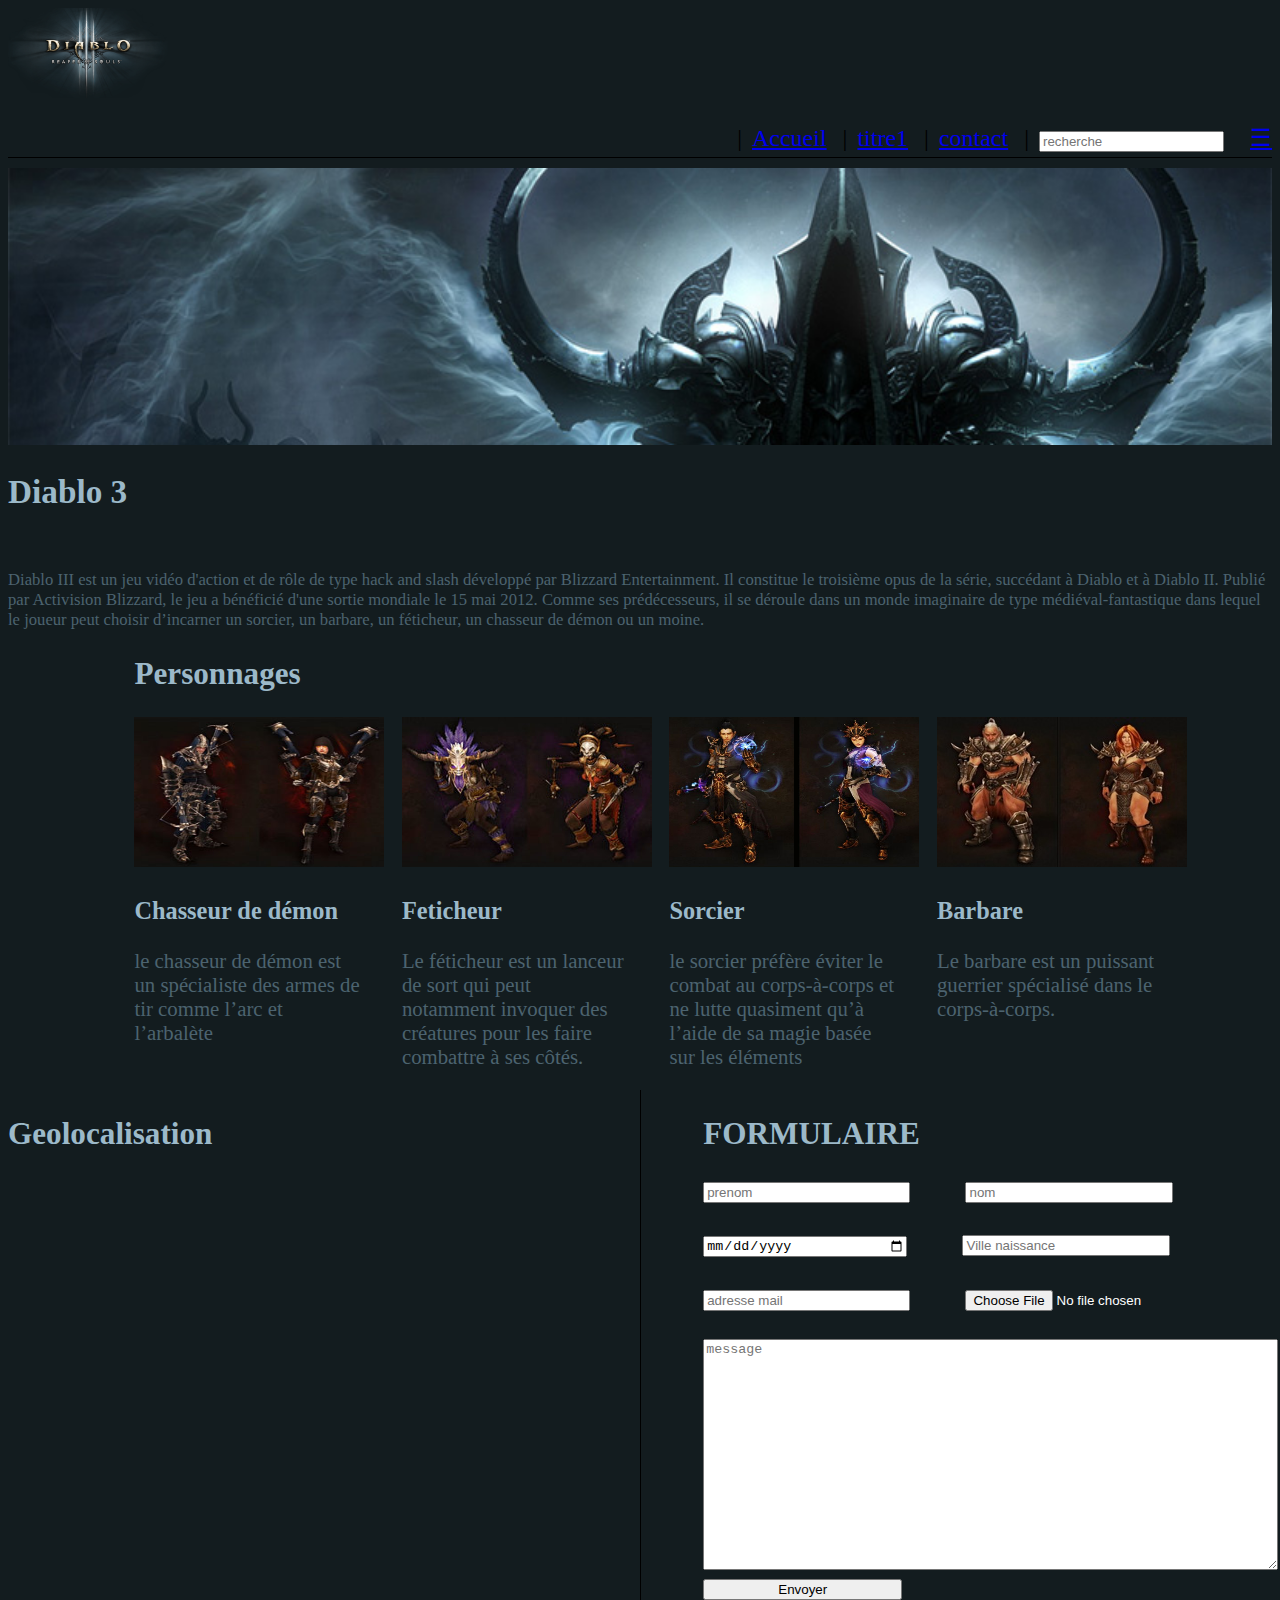
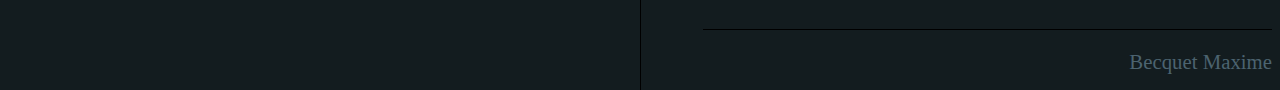
==== exercice5/index.html @ f67d7c88 "Add files via upload" ====
<!doctype html>
<html>
  <head>
        <meta charset="utf-8">
	<meta name="viewport"content="width=device-width, initial-scale=1, maximum-scale=1" />
	<link rel="icon" type="png" href="logo.png"/>
        <title>Bienvenu </title>
       <link rel="stylesheet" media="screen" href="style.css"/>
	<script type="text/javascript" src="../exercice5/menu.js"></script>

  </head>
<body>

  <div id='header'> <!-- entete -->
	<img style="height:90px;" src="logo.png">
	
		<ul id="nav" class="myTopnav">
			<li><a></a></li>
			<li><a href="#">Accueil</a></li>
			<li><a href="#">titre1</a></li>
			<li><a href="#">contact</a></li>
			<li><input type="search" placeholder="recherche" name="recherche"/></li>
			<li class="icon"><a href="javascript:void(0);" onclick="myFunction()">&#9776;</a></li>
		</ul>
		
  </div>

    <div id='content'>
	<img style="width:100%;" src="bann.jpg"> 
	<h1> Diablo 3 </h1>
	<br/>
      <p>Diablo III est un jeu vidéo d'action et de rôle de type hack and slash développé par Blizzard Entertainment. Il constitue le troisième opus de la série, succédant à Diablo et à Diablo II. Publié par Activision Blizzard, le jeu a bénéficié d'une sortie mondiale le 15 mai 2012. Comme ses prédécesseurs, il se déroule dans un monde imaginaire de type médiéval-fantastique dans lequel le joueur peut choisir d’incarner un sorcier, un barbare, un féticheur, un chasseur de démon ou un moine.  </p>

</div>
	<div id='images'>
	<h2> Personnages </h2>
	<div id='image1'>
	<img style="width:250px;height:150px;" src="dh.jpg"> 
	<h3> Chasseur de démon </h3>
	<p> le chasseur de démon est un spécialiste des armes de tir comme l’arc et l’arbalète </p>
</div>


<div id='image2'>
<img style="width:250px;height:150px;" src="wd.jpg"> 
	<h3> Feticheur </h3><p>  Le féticheur est un lanceur de sort qui peut notamment invoquer des créatures pour les faire combattre à ses côtés.  </p>
</div>


<div id='image3'>
<img style="width:250px;height:150px;" src="soso.jpg"> 
<h3> Sorcier </h3><p> le sorcier préfère éviter le combat au corps-à-corps et ne lutte quasiment qu’à l’aide de sa magie basée sur les éléments </p>
	</div>


<div id='image4'>
<img style="width:250px;height:150px;" src="barb.jpg"> 
<h3> Barbare </h3><p> Le barbare est un puissant guerrier spécialisé dans le corps-à-corps. </p>	
</div>
	

</div>





<div id="geoloc">

<h2> Geolocalisation </h2>
<iframe src="https://www.google.com/maps/embed?pb=!1m18!1m12!1m3!1d252.22227819588215!2d1.2085986479201172!3d44.339354281489456!2m3!1f0!2f0!3f0!3m2!1i1024!2i768!4f13.1!3m3!1m2!1s0x12ab80990bc906fd%3A0x14041eaa5e900cff!2s46800+Montcuq!5e0!3m2!1sfr!2sfr!4v1486125250902" width="600" height="450" frameborder="0" style="border:0" allowfullscreen></iframe>
</div>




<div id="form">

	<h2> FORMULAIRE </h2>

	<form action="#" id="champs">
		<input type="text" name="prenom" placeholder="prenom"/>
		<input type="text" name="nom" placeholder="nom"/> <br/>
		<input type="date" name="ddn"/>
		<input type="text" name="villedn" placeholder="Ville naissance"/> <br/>
		<input type="email" name="mail" placeholder="adresse mail"/>
		<input type="file" name="photo" placeholder="Photo"/> <br/>
		<textarea name="message" placeholder="message" rows="15"></textarea>
		<input type="submit" value="Envoyer">
	</form




 </div>

      
	


<div id="footer">
<p> Becquet Maxime </p>
</div>



</body>
</html>
---- exercice5/style.css ----
html{font-size : 100%;}

body{
font-size : 1.3rem;
background-color:#131c1f;
color: white;
}

#header {
font-size : 1.5rem;
border-bottom : 1px solid black; 
margin-bottom:10px;
height:auto;
	}

h1,h2,h3,label{color:#9cb9c9}
p{color:#4c636f;}






ul.myTopnav{
	list-style-type: none;
	margin: 0;
	padding: 0;
	overflow: hidden;
}
ul.myTopnav li.icon{
	display: none;
}




#header ul{
display:block;
padding:20px 0px 5px 0px;
position : relative ;
margin: auto;

text-decoration: none;
text-align: right;
}
#header li{display:inline;}

#header li::before { content: "|";color:black;padding : 0px 10px 0px 10px;}

#header li:first-child::before {content: "";padding : 0px;}
#header li:last-child::before {content: "";}

#content{font-size: 0.8em}

#images{height:300px;margin-left:10%;}
#image1{
float:left;
width:20%;
position : relative;margin-right:40px;
}

#image2{
float:left;
width:20%;
position : relative;margin-right:40px;
}

#image3{
float:left;
width:20%;
position : relative;margin-right:40px;
}

#image4{
float:left;
width:20%;
position : relative;
}






#geoloc{width:50%;height:600px;float:left;border-right:1px solid black;}

#form{width:45%;float:right;height:600px;
}

#form input{margin-right:50px;width:35%;margin-bottom:5%;}
#form textarea{width:100%;}


#footer{border-top: 1px solid black;height:50px;float:left;width:100%;}
#footer p{float:right;}




@media only screen and (max-width: 420px) { /* version mobile */  

	
#header{width:100%;height:auto;}
#header img{width:70%;height:auto;margin-left:45px;}
#images{height:auto;}
#image1{height:auto;width:100%;}
#image2{height:auto;width:100%;}
#image3{height:auto;width:100%;}
#image4{height:auto;width:100%;}
#geoloc{height:auto;width:100%;}
#geoloc iframe{width:100%;}
#form{height:auto;width:100%;}
#form input{height:auto;width:100%;}
#footer{height:auto;width:100%;}

ul.myTopnav li:not(:first-child) {display:none;}
	
	ul.myTopnav li.icon{
		float: right;
		display: inline-block;
	}
	
	ul.myTopnav.responsive{position:relative;}
	
	ul.myTopnav.responsive li.icon{
		position: absolute;
		right: 0;
		top: 0;
	}
	
	ul.myTopnav.responsive li{
		float:none;
		display:inline;
	}
	
	ul.myTopnav.responsive li a{
		display:block;
		text-align:left;
	}
   
    #header{
	text-align: center;
	}
	
	#header img{
	width:25%;
	height:25%;
	}

    #nav > li {
    border-bottom: 5px solid transparent;
    float: none;
    margin-bottom: -5px;
    }
    
    #nav ul.subs {
        position: relative;
        top: 0;
    }

    #nav li:hover ul.subs {
        display: none;
    }

    #nav li #s1:target + ul.subs,
    #nav li #s2:target + ul.subs {
        display: block;
    }

    #nav ul.subs > li {
        display: block;
        width: auto;
        float: none;

#header li::before { content: "";}

#header li:first-child::before {content: "";}
#header li:last-child::before {content: "";}


}
@media screen and (max-width: 800px) {   /* version tablette */

#header{width:100%;height:auto;}
#header img{width:70%;height:auto;margin-left:45px;}

}
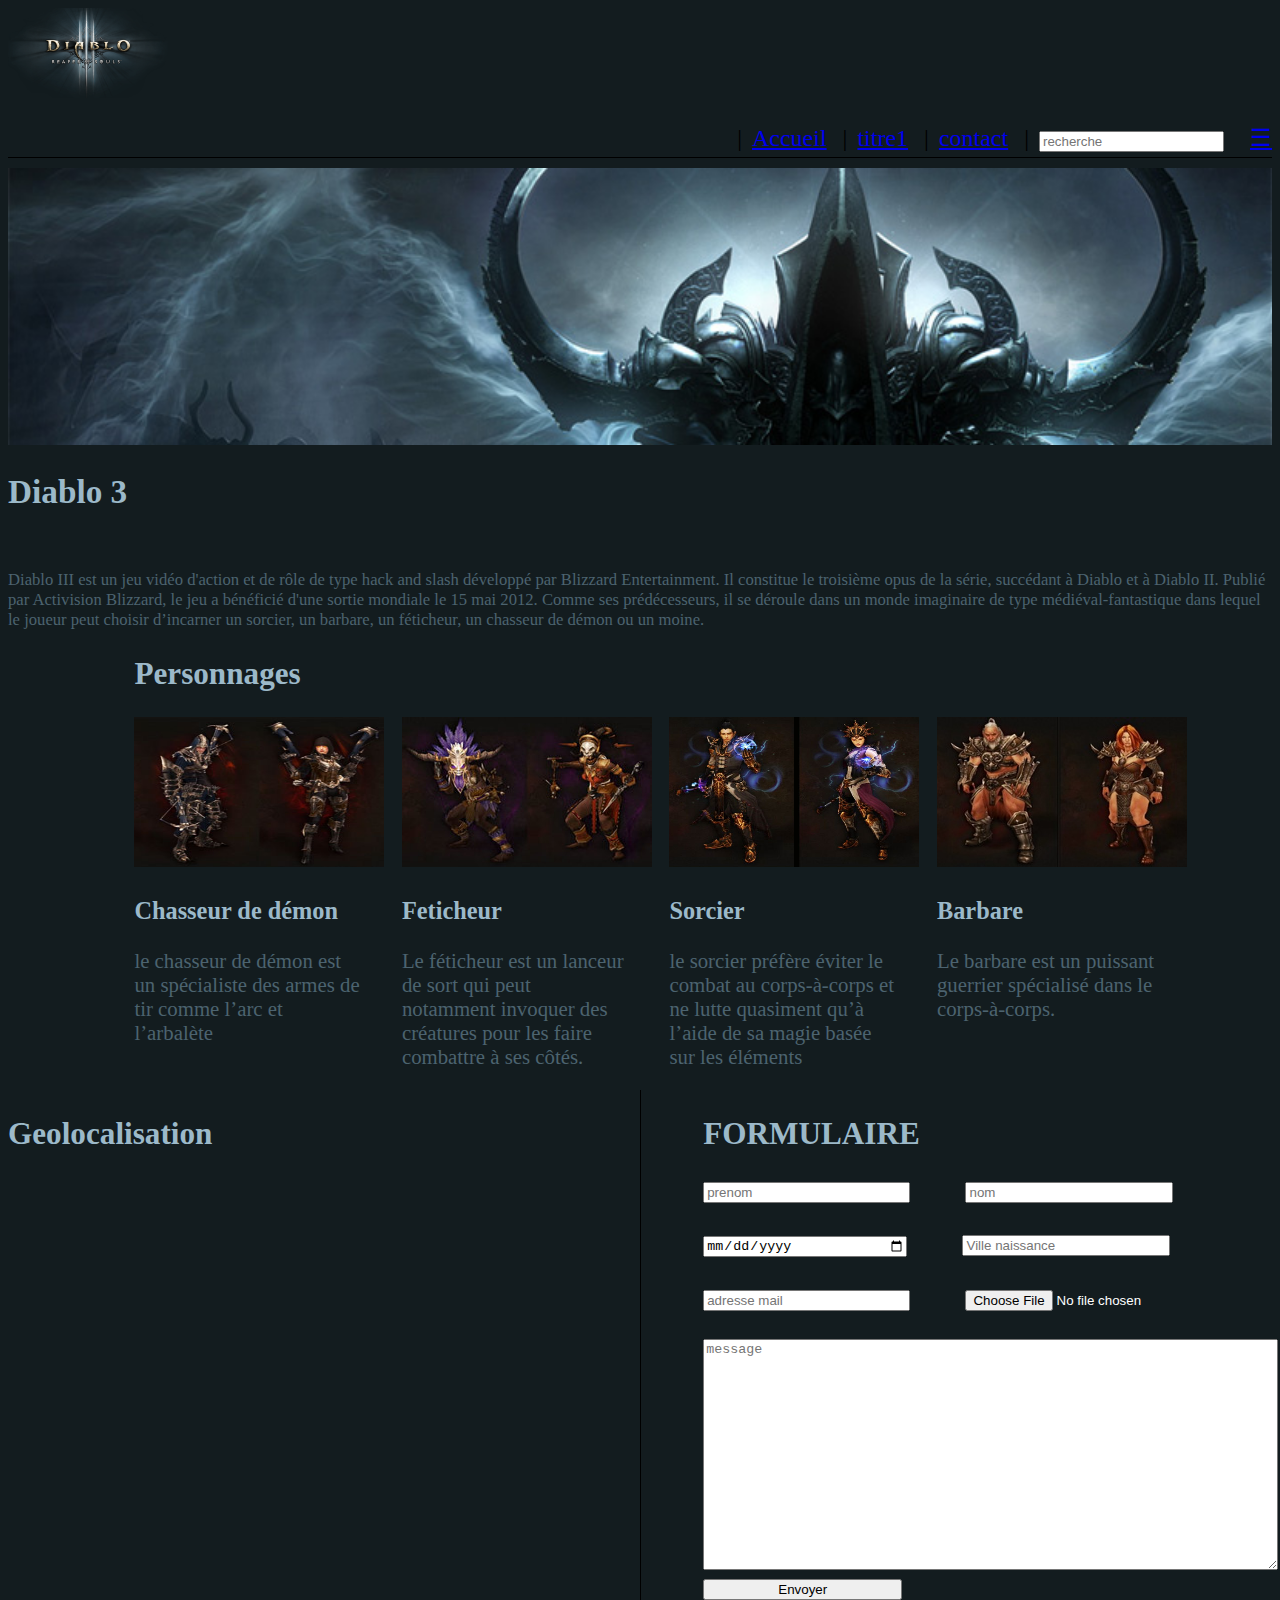
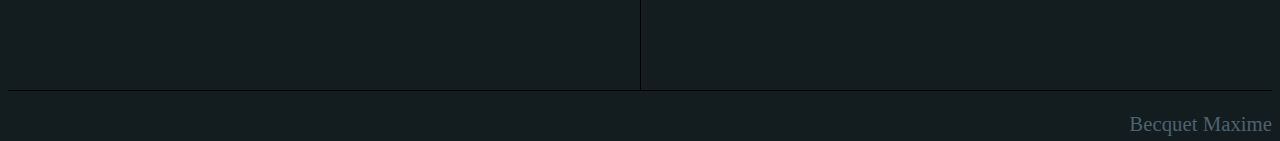
==== commit adde179f: "Add files via upload" ====
--- a/exercice5/index.html
+++ b/exercice5/index.html
@@ -87,20 +87,20 @@
 		<input type="file" name="photo" placeholder="Photo"/> <br/>
 		<textarea name="message" placeholder="message" rows="15"></textarea>
 		<input type="submit" value="Envoyer">
-	</form
+    </form>
 
 
 
 
  </div>
 
-      
+<div id="footer">
+          <p> Becquet Maxime </p>
+</div>
 	
 
 
-<div id="footer">
-<p> Becquet Maxime </p>
-</div>
+
 
 
 
--- a/exercice5/style.css
+++ b/exercice5/style.css
@@ -101,19 +101,22 @@
 
 	
 #header{width:100%;height:auto;}
-#header img{width:70%;height:auto;margin-left:45px;}
+#header img{width:90%;height:auto;margin-left:45px;}
 #images{height:auto;}
-#image1{height:auto;width:100%;}
-#image2{height:auto;width:100%;}
-#image3{height:auto;width:100%;}
-#image4{height:auto;width:100%;}
-#geoloc{height:auto;width:100%;}
+#image1{height:auto;width:100%;margin-right:0px;}
+#image2{height:auto;width:100%;margin-right:0px;}
+#image3{height:auto;width:100%;margin-right:0px;}
+#image4{height:auto;width:100%;margin-right:0px;}
+#geoloc{height:auto;width:100%;margin-right:0px;border-right:0px solid black;}
 #geoloc iframe{width:100%;}
 #form{height:auto;width:100%;}
 #form input{height:auto;width:100%;}
 #footer{height:auto;width:100%;}
-
-ul.myTopnav li:not(:first-child) {display:none;}
+#form input{margin-right:0px;}    
+    
+
+ ul.myTopnav li:not(:first-child) {display:none;}
+    
 	
 	ul.myTopnav li.icon{
 		float: right;
@@ -125,7 +128,7 @@
 	ul.myTopnav.responsive li.icon{
 		position: absolute;
 		right: 0;
-		top: 0;
+		top: 0;display:inline;
 	}
 	
 	ul.myTopnav.responsive li{
@@ -160,18 +163,22 @@
 
     #nav li:hover ul.subs {
         display: none;
+        visibility: hidden;
     }
 
     #nav li #s1:target + ul.subs,
     #nav li #s2:target + ul.subs {
         display: block;
     }
+    #header ul.myTopnav{visibility: hidden;}
+    #header ul.myTopnav li.icon{visibility: visible;}
+    #header ul.myTopnav.responsive{visibility: visible;}
 
     #nav ul.subs > li {
         display: block;
         width: auto;
         float: none;
-
+    }
 #header li::before { content: "";}
 
 #header li:first-child::before {content: "";}
@@ -179,9 +186,96 @@
 
 
 }
-@media screen and (max-width: 800px) {   /* version tablette */
-
-#header{width:100%;height:auto;}
-#header img{width:70%;height:auto;margin-left:45px;}
-
-}
+    
+
+
+@media only screen and (min-width:420px) and (max-width: 800px) {   /* version tablette */
+
+#header{width:100%;height:auto;text-align:center;}
+#header img{width:90%;height:auto;}
+#images{height:auto;}
+#image1{height:auto;width:50%;margin-right:0px;}
+#image2{height:auto;width:50%;margin-right:0px;}
+#image3{height:auto;width:50%;margin-right:0px;}
+#image4{height:auto;width:50%;margin-right:0px;}
+#geoloc{height:auto;width:50%;margin-right:0px;border-right:0px solid black;}
+#geoloc iframe{width:100%;}
+#form{width:45%;border-left:1px solid black;padding-left:10px;}
+#form input{height:auto;width:100%;}
+#footer{height:auto;width:100%;border-top: 1px solid black;height:50px;float:left;}
+#form input{margin-right:0px;} 
+
+    
+    
+    
+    ul.myTopnav li:not(:first-child) {display:none;}
+    
+	
+	ul.myTopnav li.icon{
+		float: right;
+		display: inline-block;
+	}
+	
+	ul.myTopnav.responsive{position:relative;}
+	
+	ul.myTopnav.responsive li.icon{
+		position: absolute;
+		right: 0;
+		top: 0;display:inline;
+	}
+	
+	ul.myTopnav.responsive li{
+		float:none;
+		display:inline;
+	}
+	
+	ul.myTopnav.responsive li a{
+		display:block;
+		text-align:left;
+	}
+   
+    #header{
+	text-align: center;
+	}
+	
+	#header img{
+	width:25%;
+	height:25%;
+	}
+
+    #nav > li {
+    border-bottom: 5px solid transparent;
+    float: none;
+    margin-bottom: -5px;
+    }
+    
+    #nav ul.subs {
+        position: relative;
+        top: 0;
+    }
+
+    #nav li:hover ul.subs {
+        display: none;
+        visibility: hidden;
+    }
+
+    #nav li #s1:target + ul.subs,
+    #nav li #s2:target + ul.subs {
+        display: block;
+    }
+    #header ul.myTopnav{visibility: hidden;}
+    #header ul.myTopnav li.icon{visibility: visible;}
+    #header ul.myTopnav.responsive{visibility: visible;}
+
+    #nav ul.subs > li {
+        display: block;
+        width: auto;
+        float: none;
+    }
+#header li::before { content: "";}
+
+#header li:first-child::before {content: "";}
+#header li:last-child::before {content: "";}
+
+    
+}
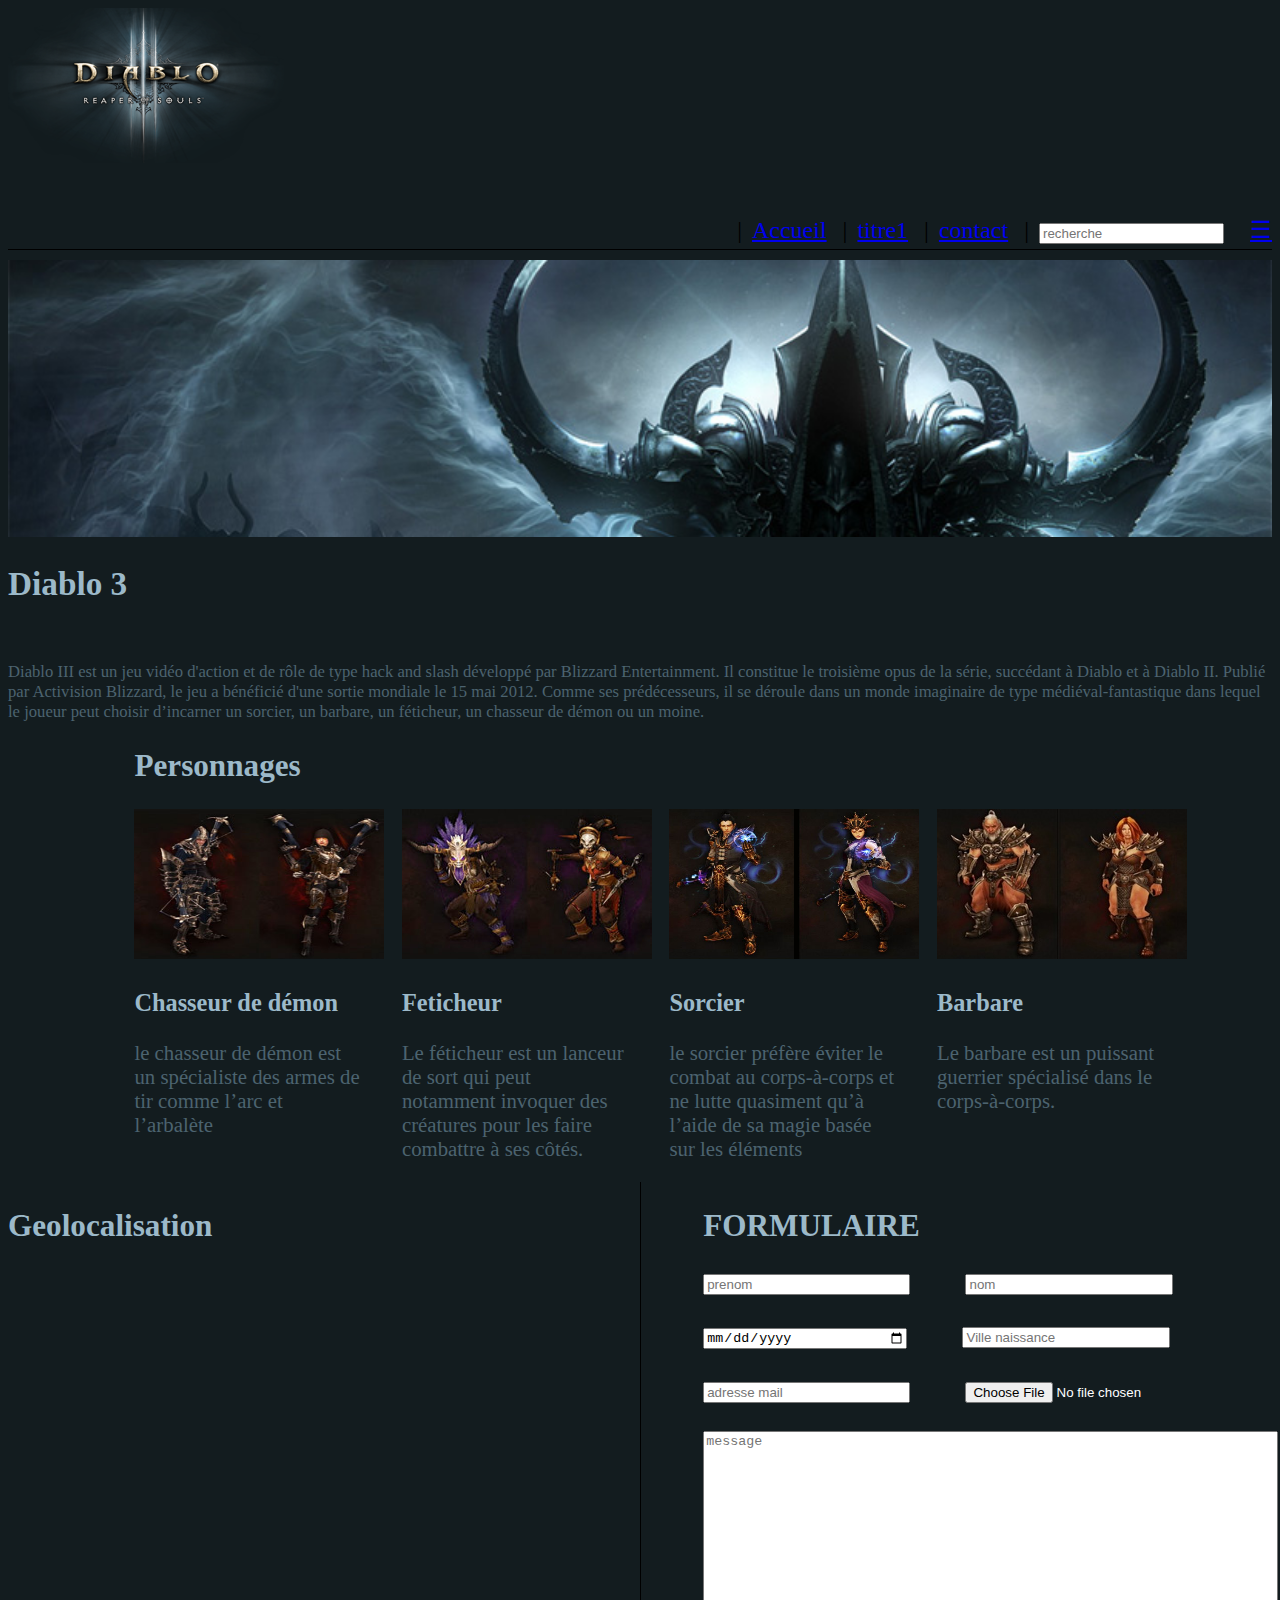
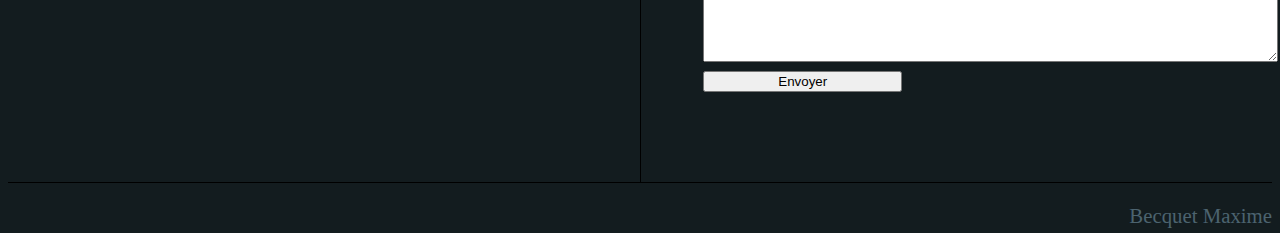
==== commit d2b136cc: "Add files via upload" ====
--- a/exercice5/index.html
+++ b/exercice5/index.html
@@ -12,7 +12,12 @@
 <body>
 
   <div id='header'> <!-- entete -->
-	<img style="height:90px;" src="logo.png">
+	  
+      <img src="logo.png">
+       <div id="boutonappel">
+           <a href="tel:0785541215" class="bouton"><img src="tel.png"> </a>
+      </div>
+
 	
 		<ul id="nav" class="myTopnav">
 			<li><a></a></li>
@@ -35,26 +40,26 @@
 	<div id='images'>
 	<h2> Personnages </h2>
 	<div id='image1'>
-	<img style="width:250px;height:150px;" src="dh.jpg"> 
+	<img src="dh.jpg"> 
 	<h3> Chasseur de démon </h3>
 	<p> le chasseur de démon est un spécialiste des armes de tir comme l’arc et l’arbalète </p>
 </div>
 
 
 <div id='image2'>
-<img style="width:250px;height:150px;" src="wd.jpg"> 
+<img src="wd.jpg"> 
 	<h3> Feticheur </h3><p>  Le féticheur est un lanceur de sort qui peut notamment invoquer des créatures pour les faire combattre à ses côtés.  </p>
 </div>
 
 
 <div id='image3'>
-<img style="width:250px;height:150px;" src="soso.jpg"> 
+<img src="soso.jpg"> 
 <h3> Sorcier </h3><p> le sorcier préfère éviter le combat au corps-à-corps et ne lutte quasiment qu’à l’aide de sa magie basée sur les éléments </p>
 	</div>
 
 
 <div id='image4'>
-<img style="width:250px;height:150px;" src="barb.jpg"> 
+<img src="barb.jpg"> 
 <h3> Barbare </h3><p> Le barbare est un puissant guerrier spécialisé dans le corps-à-corps. </p>	
 </div>
 	
--- a/exercice5/style.css
+++ b/exercice5/style.css
@@ -77,9 +77,10 @@
 position : relative;
 }
 
-
-
-
+#image1 img{height:150px;width:250px;}
+    #image2 img{height:150px;width:250px;}
+    #image3 img{height:150px;width:250px;}
+    #image4 img{height:150px;width:250px;}
 
 
 #geoloc{width:50%;height:600px;float:left;border-right:1px solid black;}
@@ -97,16 +98,30 @@
 
 
 
+#boutonappel .bouton img{visibility: hidden; height:0px;width:0px;}
+
+
+
+
+
+
 @media only screen and (max-width: 420px) { /* version mobile */  
 
 	
 #header{width:100%;height:auto;}
-#header img{width:90%;height:auto;margin-left:45px;}
+#header img{width:70%;height:100px;margin-left:45px;}
+    #boutonappel .bouton img{visibility:visible; height:50px;width:50px;float:right;}
+    
+    
 #images{height:auto;}
 #image1{height:auto;width:100%;margin-right:0px;}
 #image2{height:auto;width:100%;margin-right:0px;}
 #image3{height:auto;width:100%;margin-right:0px;}
 #image4{height:auto;width:100%;margin-right:0px;}
+     #image1 img{height:70%;width:70%;}
+    #image2 img{height:70%;width:70%;}
+    #image3 img{height:70%;width:70%;}
+    #image4 img{height:70%;width:70%;}
 #geoloc{height:auto;width:100%;margin-right:0px;border-right:0px solid black;}
 #geoloc iframe{width:100%;}
 #form{height:auto;width:100%;}
@@ -114,7 +129,7 @@
 #footer{height:auto;width:100%;}
 #form input{margin-right:0px;}    
     
-
+    
  ul.myTopnav li:not(:first-child) {display:none;}
     
 	
@@ -145,10 +160,7 @@
 	text-align: center;
 	}
 	
-	#header img{
-	width:25%;
-	height:25%;
-	}
+	
 
     #nav > li {
     border-bottom: 5px solid transparent;
@@ -195,6 +207,10 @@
 #header img{width:90%;height:auto;}
 #images{height:auto;}
 #image1{height:auto;width:50%;margin-right:0px;}
+    #image1 img{height:70%;width:50%;}
+    #image2 img{height:70%;width:50%;}
+    #image3 img{height:70%;width:50%;}
+    #image4 img{height:70%;width:50%;}
 #image2{height:auto;width:50%;margin-right:0px;}
 #image3{height:auto;width:50%;margin-right:0px;}
 #image4{height:auto;width:50%;margin-right:0px;}
